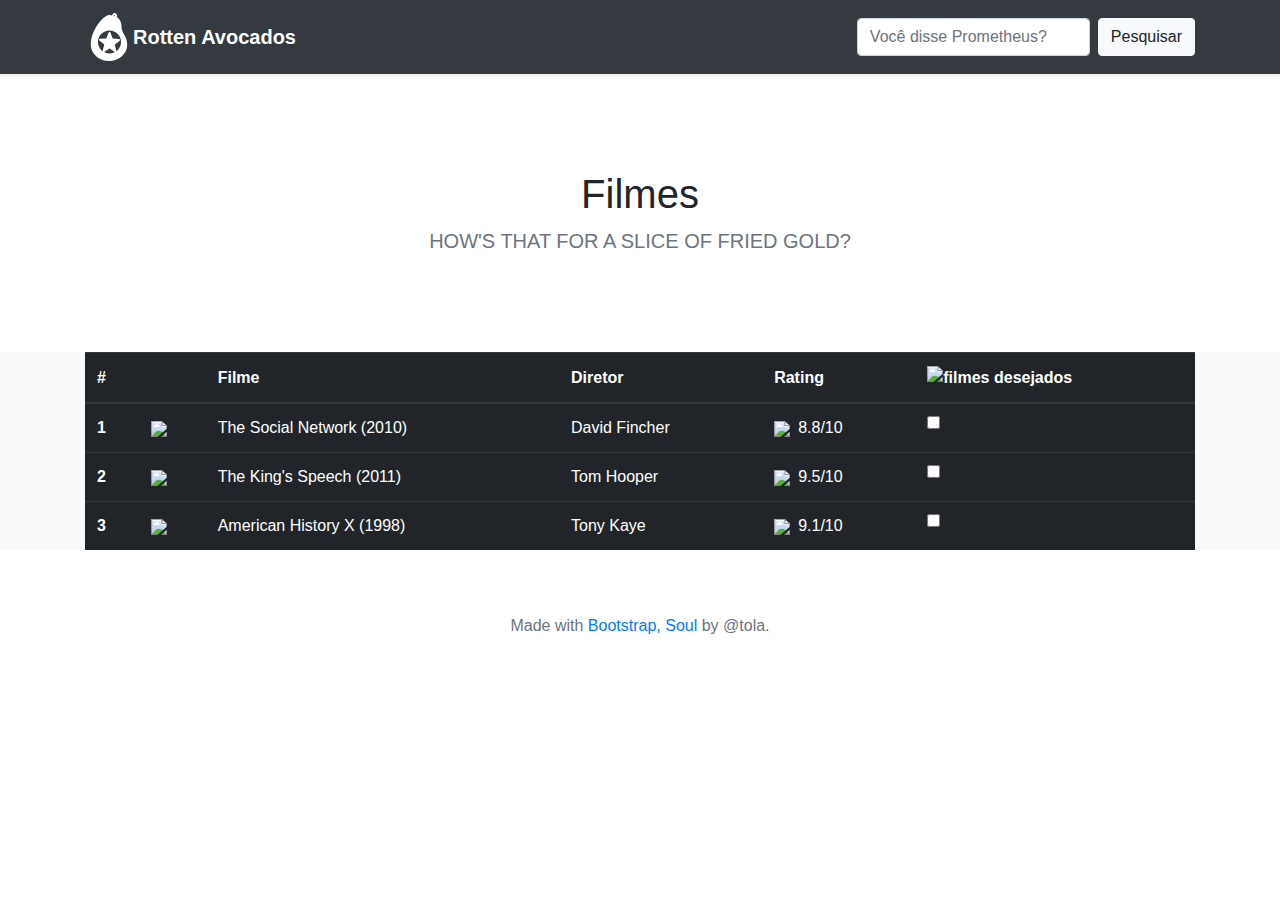
==== dashboard.html @ 89ee7f05 "Primeiro commit" ====
<!doctype html>
<html lang="en">
  <head>
    <meta charset="utf-8">
    <meta name="viewport" content="width=device-width, initial-scale=1, shrink-to-fit=no">
    <meta name="description" content="">
    <meta name="author" content="">
    <link rel="icon" href="../favicon.ico">

    <title>Album example for Bootstrap</title>

    <!-- Bootstrap core CSS -->
    <link href="bootstrap-4.1.3/dist/css/bootstrap.min.css" rel="stylesheet">

    <!-- Custom styles for this template -->
    <link href="index.css" rel="stylesheet">
  </head>

  <body>

    <header>
      <div class="collapse bg-dark" id="navbarHeader">
        <div class="container">
          <div class="row">
            <div class="col-sm-8 col-md-7 py-4">
              <h4 class="text-white">About</h4>
              <p class="text-muted">Add some information about the album below, the author, or any other background context. Make it a few sentences long so folks can pick up some informative tidbits. Then, link them off to some social networking sites or contact information.</p>
            </div>
            <div class="col-sm-4 offset-md-1 py-4">
              <h4 class="text-white">Contact</h4>
              <ul class="list-unstyled">
                <li><a href="#" class="text-white">Follow on Twitter</a></li>
                <li><a href="#" class="text-white">Like on Facebook</a></li>
                <li><a href="#" class="text-white">Email me</a></li>
              </ul>
            </div>
          </div>
        </div>
      </div>
      <div class="navbar navbar-dark bg-dark shadow-sm">
        <div class="container d-flex justify-content-between">
          <a href="index.html" class="navbar-brand d-flex align-items-center">
            <svg xmlns="http://www.w3.org/2000/svg" x="0px" y="0px"
     width="48" height="48"
     viewBox="0 0 252 252"
     style="fill:#ffffff;"><g fill="none" fill-rule="nonzero" stroke="none" stroke-width="1" stroke-linecap="butt" stroke-linejoin="miter" stroke-miterlimit="10" stroke-dasharray="" stroke-dashoffset="0" font-family="none" font-weight="none" font-size="none" text-anchor="none" style="mix-blend-mode: normal"><path d="M0,252v-252h252v252z" fill="none"></path><g id="original-icon" fill="#ffffff" opacity="0" visibility="hidden"><path d="M153.57234,-0.08859c-0.53149,0.04598 -1.05926,0.14757 -1.575,0.30516c-2.01812,0.61665 -3.58585,1.89061 -4.96125,3.41578c-2.89541,2.93883 -5.01158,6.56195 -6.43781,9.49922c-3.38022,-1.64957 -7.73556,-3.05156 -14.59828,-3.05156c-26.07696,0 -95.76,76.22299 -95.76,156.74203c0,46.96776 42.95592,85.17797 95.76,85.17797c52.80408,0 95.76,-38.21021 95.76,-85.17797c0,-23.92992 -8.10463,-38.45504 -15.94687,-52.50656c-7.34832,-13.15944 -14.29313,-25.59832 -14.29313,-45.77344c0,-19.86768 -8.61868,-39.93035 -25.23937,-46.85625c1.35569,-1.23322 2.53583,-2.82723 2.95312,-4.73484c0.44377,-2.02857 0.0003,-4.00396 -0.65953,-5.44359c-1.31967,-2.87928 -3.22285,-4.48284 -4.73485,-5.99484c-1.31401,-1.31401 -2.69068,-3.40255 -5.87672,-4.86281c-1.19476,-0.5476 -2.79583,-0.87623 -4.39031,-0.73828zM154.41891,10.44422c0.36681,0.35172 0.96523,0.86679 2.29359,2.19516c1.06052,1.06052 1.44326,1.59544 1.89,2.15578c-0.16309,-0.03029 -0.58822,0.18477 -2.16563,0.74813c-1.01802,0.36358 -2.20724,0.79882 -3.50437,1.65375c-0.54218,0.35735 -1.11318,0.88676 -1.65375,1.45688c-0.59881,-0.16755 -1.14559,-0.36611 -1.67344,-0.58078c1.24364,-2.60845 2.87512,-5.67075 4.65609,-7.45172l0.09844,-0.10828zM126,110.88c12.096,0 40.32,25.70203 40.32,53.42203c0,27.72 -17.136,47.37797 -40.32,47.37797c-23.184,0 -40.32,-19.65797 -40.32,-47.37797c0,-27.72 28.224,-53.42203 40.32,-53.42203z"></path></g><g id="subtracted-icon" fill="#ffffff"><path d="M157.96266,0.64969c3.18604,1.46027 4.56271,3.5488 5.87672,4.86281c1.512,1.512 3.41518,3.11557 4.73485,5.99484c0.65983,1.43964 1.1033,3.41502 0.65953,5.44359c-0.41729,1.90762 -1.59743,3.50162 -2.95312,4.73484c16.62069,6.9259 25.23937,26.98856 25.23937,46.85625c0,20.17512 6.94481,32.614 14.29313,45.77344c7.84224,14.05152 15.94687,28.57664 15.94687,52.50656c0,46.96776 -42.95592,85.17797 -95.76,85.17797c-52.80408,0 -95.76,-38.21021 -95.76,-85.17797c0,-80.51904 69.68304,-156.74203 95.76,-156.74203c6.86272,0 11.21806,1.40199 14.59828,3.05156c1.42623,-2.93727 3.5424,-6.56039 6.43781,-9.49922c1.3754,-1.52517 2.94313,-2.79913 4.96125,-3.41578c0.51574,-0.15759 1.04351,-0.25917 1.575,-0.30516c1.59448,-0.13795 3.19555,0.19068 4.39031,0.73828zM154.35984,10.51313l-0.09844,0.10828c-1.78097,1.78097 -3.41246,4.84327 -4.65609,7.45172c0.52785,0.21467 1.07462,0.41323 1.67344,0.58078c0.54057,-0.57011 1.11157,-1.09953 1.65375,-1.45687c1.29713,-0.85493 2.48635,-1.29017 3.50437,-1.65375c1.5774,-0.56336 2.00253,-0.77842 2.16563,-0.74812c-0.44674,-0.56034 -0.82948,-1.09526 -1.89,-2.15578c-1.32837,-1.32837 -1.92678,-1.84344 -2.29359,-2.19516zM128.64,92.16c-33.264,0 -60.48,27.216 -60.48,60.48c0,33.264 27.216,60.48 60.48,60.48c33.264,0 60.48,-27.216 60.48,-60.48c0,-33.264 -27.216,-60.48 -60.48,-60.48z"></path></g><g fill="#ffffff"><g id="Layer_9"><path d="M97.644,205.33487c-1.008,0 -2.016,-0.504 -3.024,-1.008c-1.512,-1.008 -2.52,-3.528 -2.016,-5.544l8.568,-32.76l-26.208,-21.168c-1.512,-1.512 -2.016,-3.528 -1.512,-5.544c0.504,-2.016 2.52,-3.528 4.536,-3.528l33.768,-2.016l12.096,-31.752c1.008,-1.008 3.024,-2.52 5.04,-2.52c2.016,0 4.032,1.512 4.536,3.024l12.096,31.752l33.768,2.016c2.016,0 4.032,1.512 4.536,3.528c0.504,2.016 0,4.032 -1.512,5.544l-26.208,21.168l8.568,32.76c0.504,2.016 0,4.032 -2.016,5.544c-1.512,1.008 -4.032,1.512 -5.544,0l-28.224,-18.648l-28.224,18.144c-1.008,0.504 -2.016,1.008 -3.024,1.008z"></path></g></g></g></svg>
            <strong>Rotten Avocados</strong>
          </a>
          <nav>
            <form class="form-inline">
              <input class="form-control mr-sm-2" type="search" placeholder="Você disse Prometheus?" aria-label="Search">
              <button class="btn btn-light" type="submit">Pesquisar</button>
            </form>
          </nav>
        </div>
      </div>
    </header>

    <main role="main">

      <section class="jumbotron text-center">
        <div class="container">
          <h1 class="jumbotron-heading"><strong>Filmes</strong></h1>
          <p class="lead text-muted">HOW'S THAT FOR A SLICE OF FRIED GOLD?</p>
        </div>
      </section>

      <div class="album bg-light">
        <div class="container">

         <table class="table table-dark">
            <thead>
              <tr>
                <th scope="col">#</th>
                <th scope="col"></th>
                <th scope="col">Filme</th>
                <th scope="col">Diretor</th>
                <th scope="col">Rating</th>
                <th scope="col">
                  <img src="https://png.icons8.com/ios/22/f1c40f/one-ring-filled.png" data-toggle="tooltip" data-placement="top" title="filmes desejados">
                </th>
              </tr>
            </thead>
            <tbody>
              <tr>
                <th scope="row">1</th>
                <td><img src="https://m.media-amazon.com/images/M/MV5BMTM2ODk0NDAwMF5BMl5BanBnXkFtZTcwNTM1MDc2Mw@@._V1_UX182_CR0,0,182,268_AL_.jpg"></td>
                <td>The Social Network (2010)</td>
                <td>David Fincher</td>
                <td>
                  <img class="mr-sm-2" src="https://png.icons8.com/material-rounded/18/f1c40f/christmas-star.png">8.8/10</td>
                <td>
                  <input class="input-group-text bg-dark" type="checkbox">
                </td>
              </tr>
              <tr>
                <th scope="row">2</th>
                <td><img src="https://m.media-amazon.com/images/M/MV5BMzU5MjEwMTg2Nl5BMl5BanBnXkFtZTcwNzM3MTYxNA@@._V1_UY268_CR0,0,182,268_AL_.jpg"></td>
                <td>The King's Speech (2011)</td>
                <td>Tom Hooper</td>
                <td><img class="mr-sm-2" src="https://png.icons8.com/material-rounded/18/f1c40f/christmas-star.png">9.5/10</span></td>
                <td>
                  <input class="input-group-text bg-dark" type="checkbox" >
                </td>
              </tr>
              <tr>
                <th scope="row">3</th>
                <td><img src="https://m.media-amazon.com/images/M/MV5BZjA0MTM4MTQtNzY5MC00NzY3LWI1ZTgtYzcxMjkyMzU4MDZiXkEyXkFqcGdeQXVyNDYyMDk5MTU@._V1_UX182_CR0,0,182,268_AL_.jpg"></td>
                <td>American History X (1998)</td>
                <td>Tony Kaye</td>
                <td><img class="mr-sm-2" src="https://png.icons8.com/material-rounded/18/f1c40f/christmas-star.png">9.1/10</td>
                <td>
                  <input class="input-group-text bg-dark" type="checkbox" >
                </td>
              </tr>
            </tbody>
          </table>
        </div>
      </div>

    </main>

    <footer class="text-muted">
      <div class="container">
        <p class="text-center">Made with <a href="../../">Bootstrap, Soul</a> by @tola.</p>
      </div>
    </footer>

    <!-- Bootstrap core JavaScript
    ================================================== -->
    <!-- Placed at the end of the document so the pages load faster -->
    <script src="https://code.jquery.com/jquery-3.3.1.slim.min.js" integrity="sha384-q8i/X+965DzO0rT7abK41JStQIAqVgRVzpbzo5smXKp4YfRvH+8abtTE1Pi6jizo" crossorigin="anonymous"></script>
    <script>window.jQuery || document.write('<script src="../../assets/js/vendor/jquery-slim.min.js"><\/script>')</script>
    <script src="../../assets/js/vendor/popper.min.js"></script>
    <script src="../../dist/js/bootstrap.min.js"></script>
    <script src="../../assets/js/vendor/holder.min.js"></script>
  </body>
</html>
---- index.css ----
:root {
  --jumbotron-padding-y: 3rem;
}

.jumbotron {
  padding-top: var(--jumbotron-padding-y);
  padding-bottom: var(--jumbotron-padding-y);
  margin-bottom: 0;
  background-color: #fff;
}
@media (min-width: 768px) {
  .jumbotron {
    padding-top: calc(var(--jumbotron-padding-y) * 2);
    padding-bottom: calc(var(--jumbotron-padding-y) * 2);
  }
}

.jumbotron p:last-child {
  margin-bottom: 0;
}

.jumbotron-heading {
  font-weight: 300;
}

.jumbotron .container {
  max-width: 40rem;
}

footer {
  padding-top: 3rem;
  padding-bottom: 3rem;
}

footer p {
  margin-bottom: .25rem;
}

button.btn.btn-light:hover{ 

background-color:#666;
color:white;
border-color: #666;
}
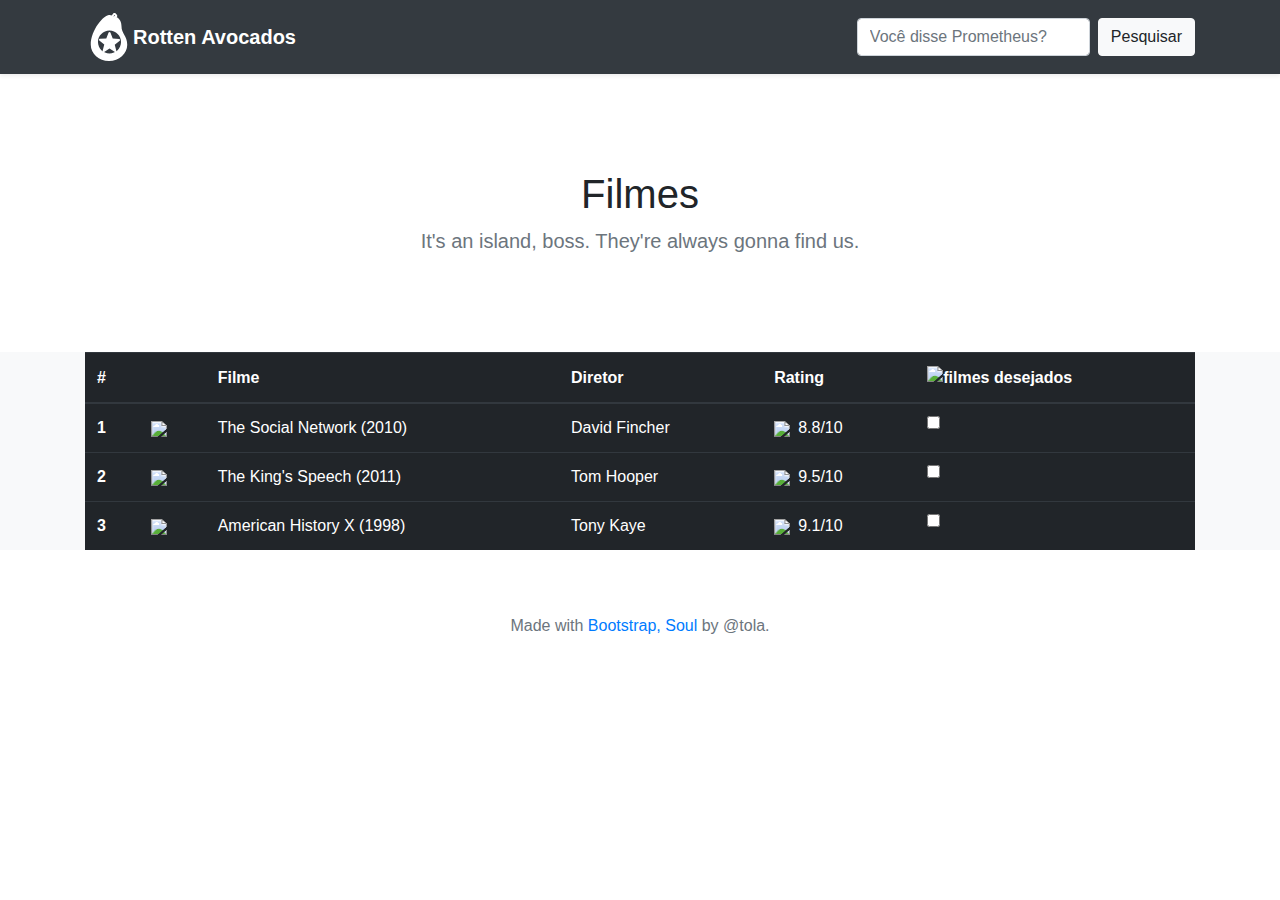
==== commit bdabded5: "atualização de headings" ====
--- a/dashboard.html
+++ b/dashboard.html
@@ -7,7 +7,7 @@
     <meta name="author" content="">
     <link rel="icon" href="../favicon.ico">
 
-    <title>Album example for Bootstrap</title>
+    <title>Rotten Avocados</title>
 
     <!-- Bootstrap core CSS -->
     <link href="bootstrap-4.1.3/dist/css/bootstrap.min.css" rel="stylesheet">
@@ -61,7 +61,7 @@
       <section class="jumbotron text-center">
         <div class="container">
           <h1 class="jumbotron-heading"><strong>Filmes</strong></h1>
-          <p class="lead text-muted">HOW'S THAT FOR A SLICE OF FRIED GOLD?</p>
+          <p class="lead text-muted">It's an island, boss. They're always gonna find us.</p>
         </div>
       </section>
 
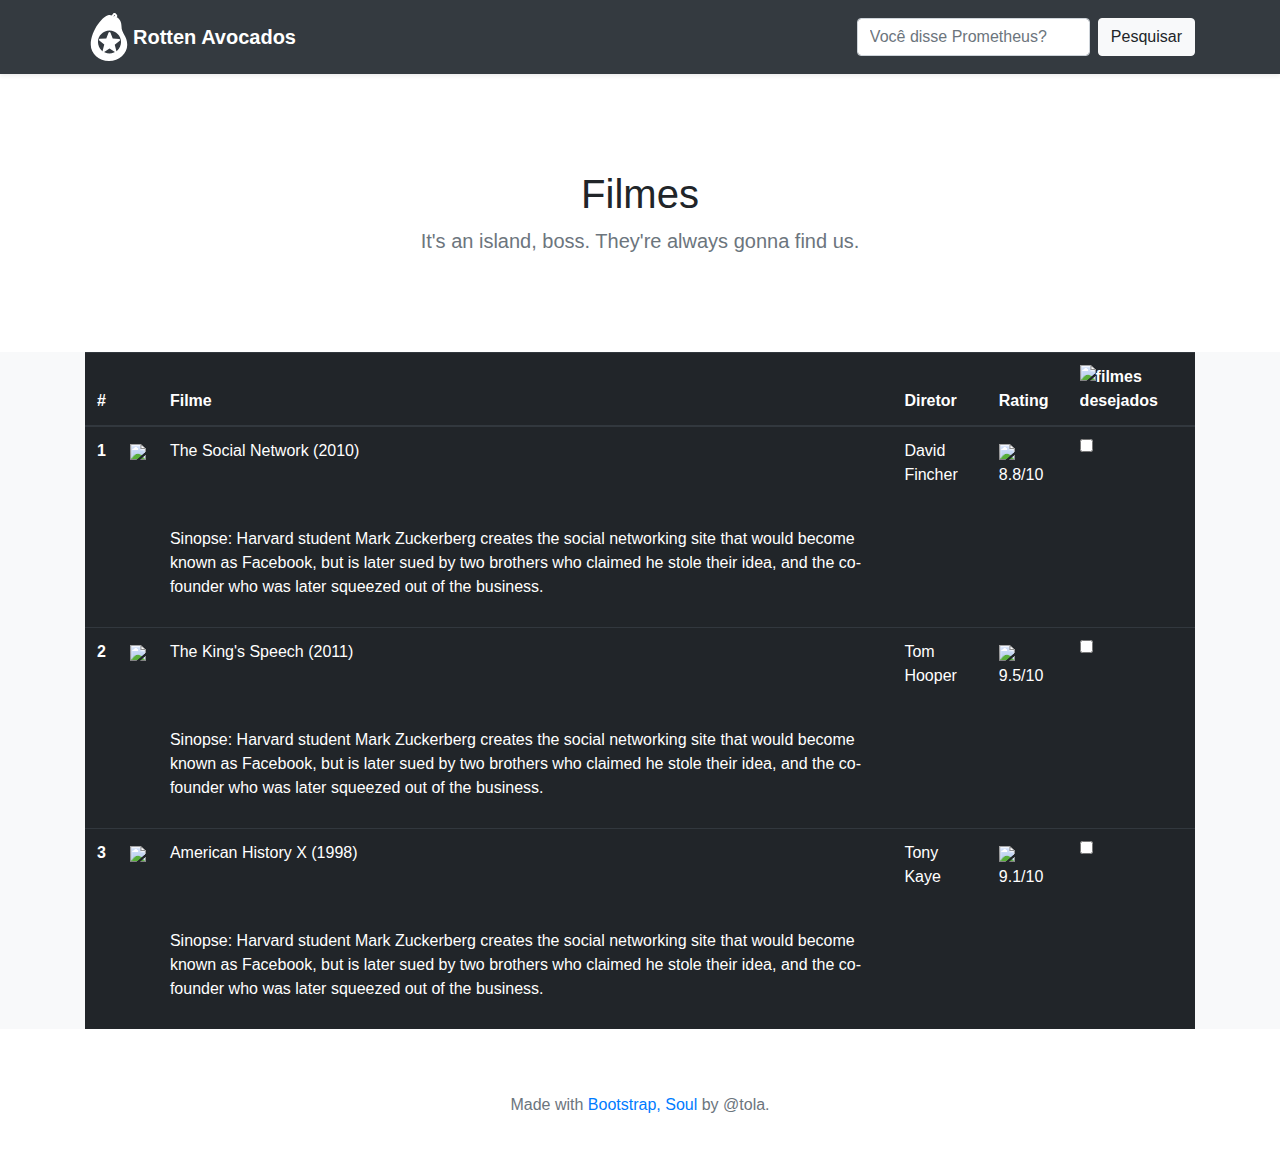
==== commit ac7a568a: "atualização de headings, buttons, adição da sinopse" ====
--- a/dashboard.html
+++ b/dashboard.html
@@ -1,5 +1,5 @@
 <!doctype html>
-<html lang="en">
+<html lang="pt-br">
   <head>
     <meta charset="utf-8">
     <meta name="viewport" content="width=device-width, initial-scale=1, shrink-to-fit=no">
@@ -85,7 +85,9 @@
               <tr>
                 <th scope="row">1</th>
                 <td><img src="https://m.media-amazon.com/images/M/MV5BMTM2ODk0NDAwMF5BMl5BanBnXkFtZTcwNTM1MDc2Mw@@._V1_UX182_CR0,0,182,268_AL_.jpg"></td>
-                <td>The Social Network (2010)</td>
+                <td>
+                  <p>The Social Network (2010)</p><br><br>
+                  <p>Sinopse: Harvard student Mark Zuckerberg creates the social networking site that would become known as Facebook, but is later sued by two brothers who claimed he stole their idea, and the co-founder who was later squeezed out of the business.</p></td>
                 <td>David Fincher</td>
                 <td>
                   <img class="mr-sm-2" src="https://png.icons8.com/material-rounded/18/f1c40f/christmas-star.png">8.8/10</td>
@@ -96,7 +98,10 @@
               <tr>
                 <th scope="row">2</th>
                 <td><img src="https://m.media-amazon.com/images/M/MV5BMzU5MjEwMTg2Nl5BMl5BanBnXkFtZTcwNzM3MTYxNA@@._V1_UY268_CR0,0,182,268_AL_.jpg"></td>
-                <td>The King's Speech (2011)</td>
+                <td>
+                  <p>The King's Speech (2011)</p><br><br>
+                  <p>Sinopse: Harvard student Mark Zuckerberg creates the social networking site that would become known as Facebook, but is later sued by two brothers who claimed he stole their idea, and the co-founder who was later squeezed out of the business.</p>
+                </td>
                 <td>Tom Hooper</td>
                 <td><img class="mr-sm-2" src="https://png.icons8.com/material-rounded/18/f1c40f/christmas-star.png">9.5/10</span></td>
                 <td>
@@ -106,8 +111,11 @@
               <tr>
                 <th scope="row">3</th>
                 <td><img src="https://m.media-amazon.com/images/M/MV5BZjA0MTM4MTQtNzY5MC00NzY3LWI1ZTgtYzcxMjkyMzU4MDZiXkEyXkFqcGdeQXVyNDYyMDk5MTU@._V1_UX182_CR0,0,182,268_AL_.jpg"></td>
-                <td>American History X (1998)</td>
-                <td>Tony Kaye</td>
+                <td>
+                  <p>American History X (1998)</p><br><br>
+                  <p>Sinopse: Harvard student Mark Zuckerberg creates the social networking site that would become known as Facebook, but is later sued by two brothers who claimed he stole their idea, and the co-founder who was later squeezed out of the business.</p>
+                </td>
+                <td><p>Tony Kaye</p></td>
                 <td><img class="mr-sm-2" src="https://png.icons8.com/material-rounded/18/f1c40f/christmas-star.png">9.1/10</td>
                 <td>
                   <input class="input-group-text bg-dark" type="checkbox" >
--- a/index.css
+++ b/index.css
@@ -42,3 +42,15 @@
 color:white;
 border-color: #666;
 }
+
+a.btn.btn-warning.my-2:hover{
+  color:#fff;
+  background-color:#ffc100;
+  border-color:#ffc100 ; 
+}
+
+a.btn.btn-dark.my-2:hover{
+  color:#fff;
+  background-color:#1d2124;
+  border-color:#1d2124 ; 
+}
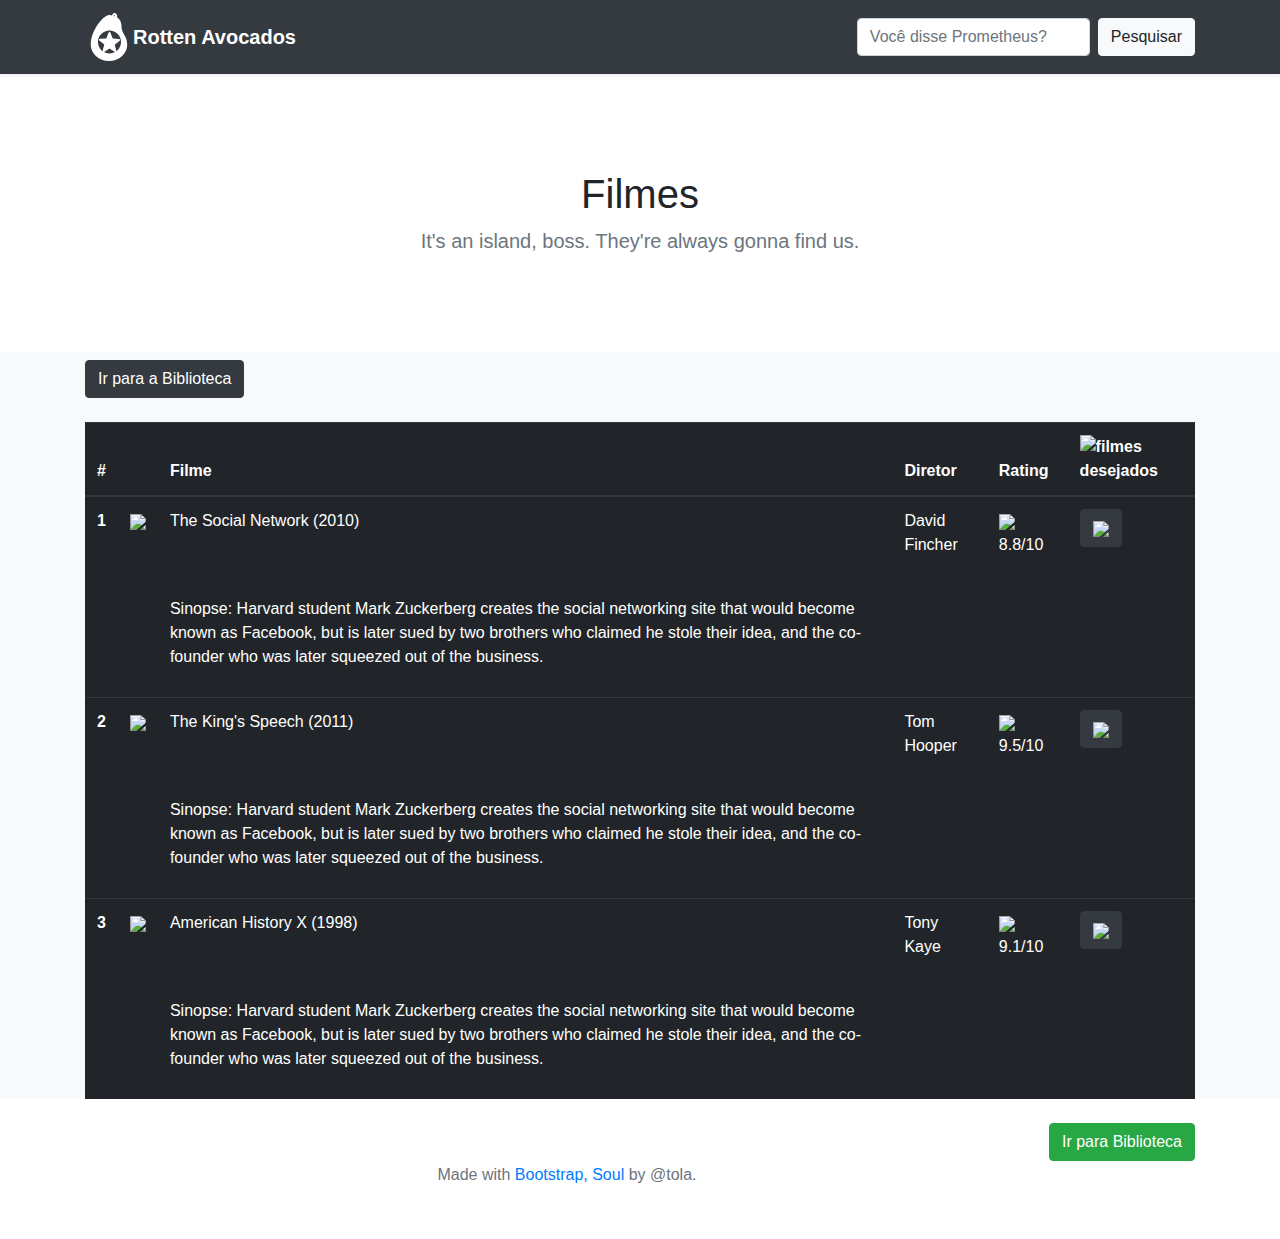
==== commit 4f8f9380: "mudança nos botões, links entre as páginas" ====
--- a/dashboard.html
+++ b/dashboard.html
@@ -68,6 +68,9 @@
       <div class="album bg-light">
         <div class="container">
 
+        <p>
+          <a href="library.html" class="btn btn-dark my-2">Ir para a Biblioteca</a>
+        </p>  
          <table class="table table-dark">
             <thead>
               <tr>
@@ -92,7 +95,7 @@
                 <td>
                   <img class="mr-sm-2" src="https://png.icons8.com/material-rounded/18/f1c40f/christmas-star.png">8.8/10</td>
                 <td>
-                  <input class="input-group-text bg-dark" type="checkbox">
+                   <button type="button "class="btn btn-dark"><img src="https://png.icons8.com/material-rounded/18/ffffff/checked.png"></button>
                 </td>
               </tr>
               <tr>
@@ -105,7 +108,7 @@
                 <td>Tom Hooper</td>
                 <td><img class="mr-sm-2" src="https://png.icons8.com/material-rounded/18/f1c40f/christmas-star.png">9.5/10</span></td>
                 <td>
-                  <input class="input-group-text bg-dark" type="checkbox" >
+                  <button type="button "class="btn btn-dark"><img src="https://png.icons8.com/material-rounded/18/ffffff/checked.png"></button>
                 </td>
               </tr>
               <tr>
@@ -118,11 +121,15 @@
                 <td><p>Tony Kaye</p></td>
                 <td><img class="mr-sm-2" src="https://png.icons8.com/material-rounded/18/f1c40f/christmas-star.png">9.1/10</td>
                 <td>
-                  <input class="input-group-text bg-dark" type="checkbox" >
+                  <button type="button "class="btn btn-dark"><img src="https://png.icons8.com/material-rounded/18/ffffff/checked.png"></button>
                 </td>
               </tr>
             </tbody>
           </table>
+
+          <p>
+            <a href="library.html" style="float: right" class="btn btn-success my-2">Ir para Biblioteca</a>
+          </p>  
         </div>
       </div>
 
--- a/index.css
+++ b/index.css
@@ -43,6 +43,10 @@
 border-color: #666;
 }
 
+button.btn.btn-danger{
+  margin-left:10%;
+}
+
 a.btn.btn-warning.my-2:hover{
   color:#fff;
   background-color:#ffc100;
